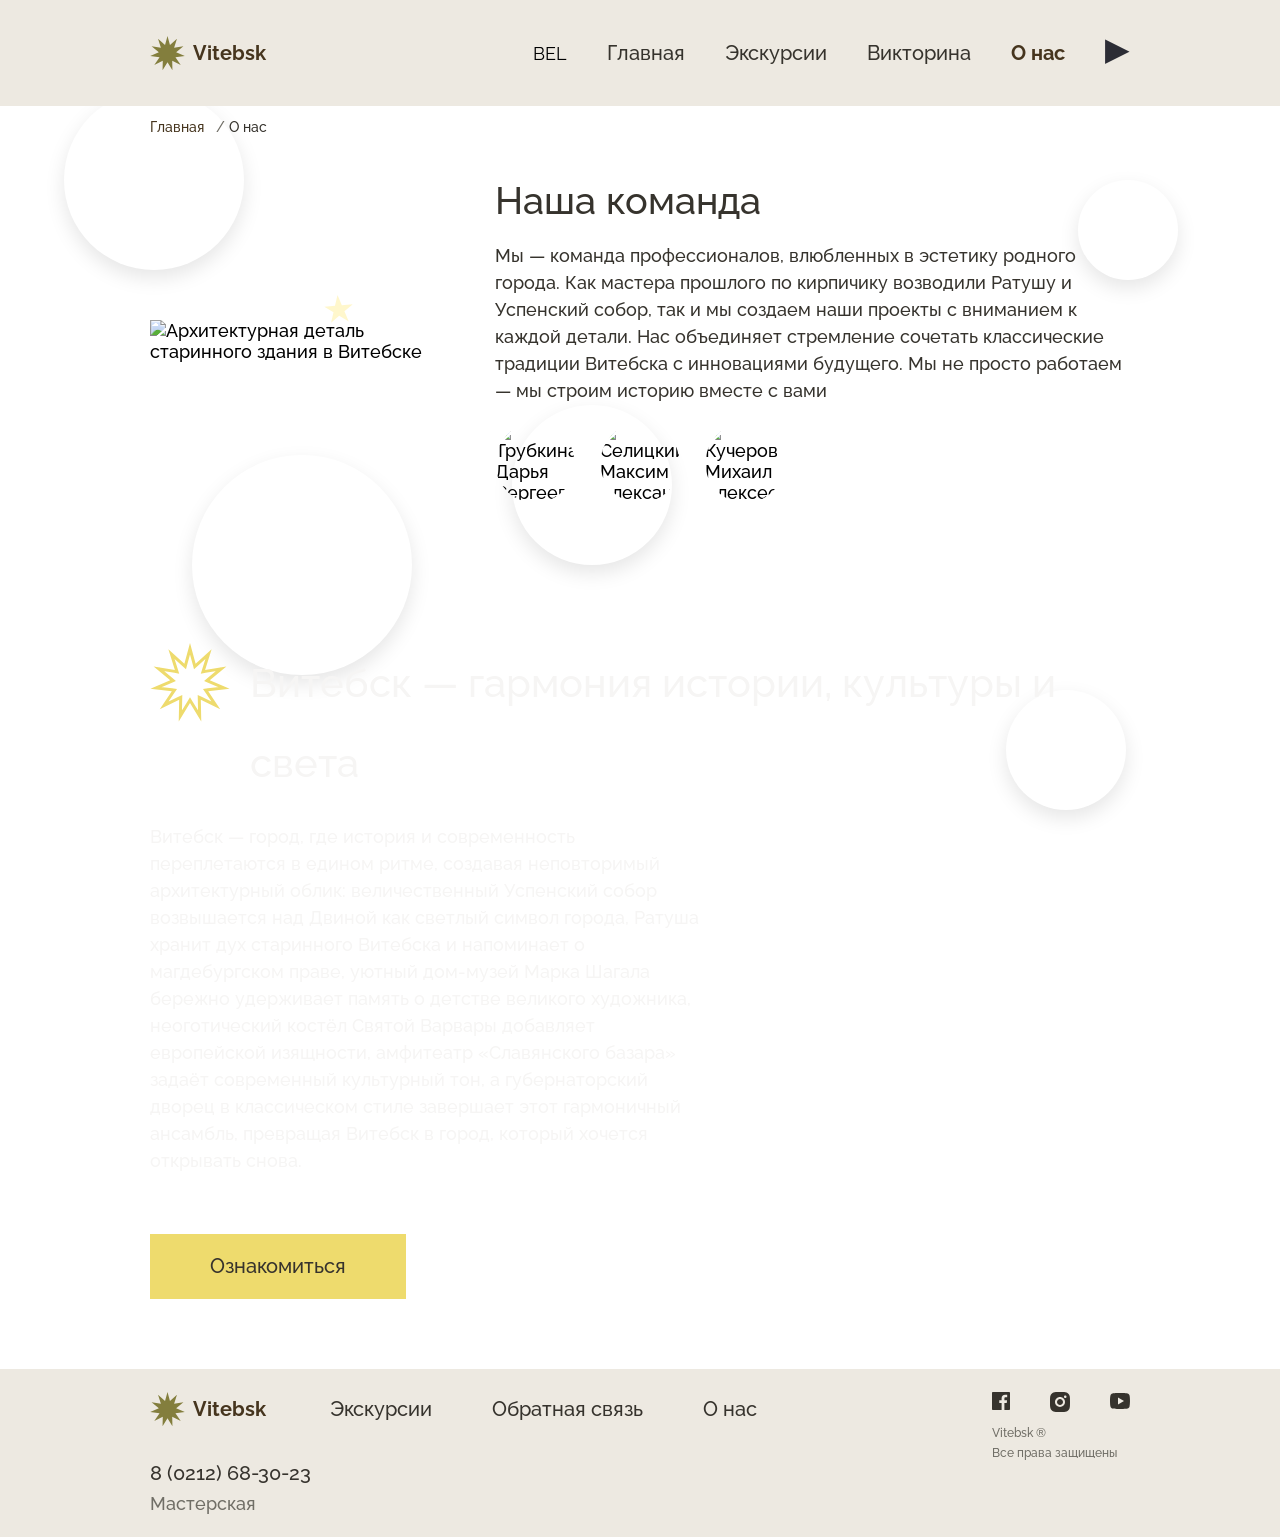
==== about.html @ 9edf6e3d "Add files via upload" ====
<!DOCTYPE html>
<html lang="ru">

<head>
    <meta charset="UTF-8">
    <meta name="viewport" content="width=device-width, initial-scale=1.0">
    <link rel="stylesheet" href="styles.css">
    <link rel="preconnect" href="https://fonts.googleapis.com">
    <link rel="preconnect" href="https://fonts.gstatic.com" crossorigin="">
    <link href="https://fonts.googleapis.com/css2?family=Raleway:wght@500&amp;display=swap" rel="stylesheet">
    <link rel="icon" href="img/favicon.webp" type="image/webp">
    <title>Архитектурные жемчужины Витебска</title>
</head>

<body id="body">

    <!--Круги на фон с анимацией пульсации-->
    <div class="circles">
        <div class="circle"></div>
        <div class="circle"></div>
        <div class="circle"></div>
        <div class="circle"></div>
        <div class="circle"></div>
    </div>
    <!--Шапка сайта и навигация-->
    <div class="header_section">
        <div class="container">
            <header class="header">
                <!--Ссылка для пропуска навигации (по стандартам WGAC)-->
                <a href="#main" class="skip-link">Перейти к содержанию</a>
                <a class="logo" href="index.html">
                    <svg class="logo_img" xmlns="http://www.w3.org/2000/svg" width="35" height="35" viewBox="0 0 35 35"
                        fill="none">
                        <path
                            d="M17.5 0L19.9652 9.10444L26.9612 2.77806L24.1128 11.77L33.4186 10.2302L26.1609 16.2547L34.8219 19.9905L25.4593 21.1349L30.7256 28.9601L22.2306 24.861L22.4303 34.2911L17.5 26.25L12.5697 34.2911L12.7694 24.861L4.27438 28.9601L9.54072 21.1349L0.178125 19.9905L8.83906 16.2547L1.58144 10.2302L10.8872 11.77L8.03879 2.77806L15.0348 9.10444L17.5 0Z"
                            fill="#837e3d"></path>
                    </svg>
                    <p class="logo_text">Vitebsk</p>
                </a>
                <ul class="nav_list">
                    <div class='main_nav'>
                        <li class="nav_item">
                            <button class="nav_button" aria-label="Переключение языка на белорусский">BEL</button>
                        </li>
                        <li class="nav_item">
                            <a href="index.html" class="nav_link">Главная</a>
                        </li>
                        <li class="nav_item">
                            <a href="excursion.html" class="nav_link">Экскурсии</a>
                        </li>
                        <li class="nav_item">
                            <a href="quiz.html" class="nav_link">Викторина</a>
                        </li>
                        <li class="nav_item">
                            <a href="about.html" class="nav_link" aria-current="page"><b>О нас</b></a>
                        </li>
                    </div>
                    <li class="nav_item audio_player">
                        <audio class="audio" src="audio/audio_for_site.mp3" preload="none"></audio>
                        <button class="play_audio" aria-label="Воспроизвести музыку"><span aria-hidden="true">▶</span>
                            <span class="visually-hidden">Музыка на фон</span></button>
                    </li>
                </ul>
            </header>
        </div>
    </div>

    <!-- Хлебные крошки -->
    <div class="breadcrumbs">
        <div class="container">
            <ul class="breadcrumbs_list">
                <li class="breadcrumbs_item">
                    <a href="index.html" class="breadcrumbs_link">Главная</a>
                </li>
                <li class="breadcrumbs_item">
                    <span class="breadcrumbs_separator" aria-hidden="true">/</span>
                    <span class="breadcrumbs_current">О нас</span>
                </li>
            </ul>
        </div>
    </div>

    <!--Часть с командой-->
    <div class="team_section" id="aboutUs">
        <div class="container">
            <div class="team">
                <!--Секретная звёздочка для мини-игры-->
                <div class="secret_star" data-page="about"></div>
                <div class="team_left">
                    <img class="team_img" src="img/team/main.webp"
                        alt="Архитектурная деталь старинного здания в Витебске">
                </div>
                <div class="team_right">
                    <p class="team_title">
                        Наша команда
                    </p>
                    <p class="team_subtitle">
                        Мы — команда профессионалов, влюбленных в эстетику родного города. Как мастера прошлого по
                        кирпичику
                        возводили Ратушу и Успенский собор, так и мы создаем наши проекты с вниманием к каждой детали.
                        Нас
                        объединяет стремление сочетать классические традиции Витебска с инновациями будущего. Мы не
                        просто работаем
                        — мы строим историю вместе с вами
                    </p>
                    <div class="team_people_image">
                        <img class="people_img" src="img/team/1.webp" alt="Трубкина Дарья Сергеевна" loading="lazy">
                        <img class="people_img" src="img/team/2.webp" alt="Селицкий Максим Александрович"
                            loading="lazy">
                        <img class="people_img" src="img/team/3.webp" alt="Кучеров Михаил Алексеевич" loading="lazy">
                    </div>
                </div>
            </div>
        </div>
    </div>

    <!--Часть с текстом о витебске-->
    <div class="vitebsk_section" id="novelty">
        <div class="container">
            <div class="vitebsk">
                <div class="vit_logo_title">
                    <div class="vit_logo">
                        <svg xmlns="http://www.w3.org/2000/svg" width="80" height="79" viewBox="0 0 80 79" fill="none">
                            <path
                                d="M46.6407 21.9227L58.5227 11.1781L53.685 26.4498L52.9462 28.782L55.3599 28.3827L71.1646 25.7676L58.8384 35.9995L56.956 37.5621L59.2023 38.531L73.9119 44.8758L58.0107 46.8194L55.5823 47.1162L56.9482 49.1458L65.8925 62.436L51.4647 55.4741L49.2614 54.4109L49.3132 56.8568L49.6523 72.8729L41.2788 59.2159L40 57.1303L38.7212 59.2159L30.3477 72.8729L30.6868 56.8568L30.7386 54.4109L28.5353 55.4741L14.1075 62.436L23.0518 49.1458L24.4177 47.1162L21.9893 46.8194L6.08807 44.8758L20.7977 38.531L23.044 37.5621L21.1616 35.9995L8.83541 25.7676L24.6401 28.3827L27.0538 28.782L26.315 26.4498L21.4773 11.1781L33.3593 21.9227L35.1738 23.5636L35.8132 21.2022L40 5.73935L44.1868 21.2022L44.8262 23.5636L46.6407 21.9227Z"
                                stroke="#EEDB6D" stroke-width="3"></path>
                        </svg>
                    </div>
                    <p class="vit_title">
                        Витебск — гармония истории, культуры и света
                    </p>
                </div>
                <p class="vit_subtitle">
                    Витебск — город, где история и современность переплетаются в едином ритме, создавая неповторимый
                    архитектурный
                    облик: величественный Успенский собор возвышается над Двиной как светлый символ города, Ратуша
                    хранит дух
                    старинного Витебска и напоминает о магдебургском праве, уютный дом-музей Марка Шагала бережно
                    удерживает
                    память о детстве великого художника, неоготический костёл Святой Варвары добавляет европейской
                    изящности,
                    амфитеатр «Славянского базара» задаёт современный культурный тон, а губернаторский дворец в
                    классическом стиле
                    завершает этот гармоничный ансамбль, превращая Витебск в город, который хочется открывать снова.
                </p>
                <a class="vit_link" href="excursion.html" aria-label="Ознакомится (переход на экскурсии)">
                    Ознакомиться
                </a>
            </div>
        </div>
    </div>

    <!--Подвал с копирайтом-->
    <div class="footer_section">
        <div class="container">
            <footer class="footer">
                <div class="footer_logo_number">
                    <div class="logo">
                        <svg class="logo_img" xmlns="http://www.w3.org/2000/svg" width="35" height="35"
                            viewBox="0 0 35 35" fill="none">
                            <path
                                d="M17.5 0L19.9652 9.10444L26.9612 2.77806L24.1128 11.77L33.4186 10.2302L26.1609 16.2547L34.8219 19.9905L25.4593 21.1349L30.7256 28.9601L22.2306 24.861L22.4303 34.2911L17.5 26.25L12.5697 34.2911L12.7694 24.861L4.27438 28.9601L9.54072 21.1349L0.178125 19.9905L8.83906 16.2547L1.58144 10.2302L10.8872 11.77L8.03879 2.77806L15.0348 9.10444L17.5 0Z"
                                fill="#837e3d"></path>
                        </svg>
                        <p class="logo_text">Vitebsk</p>
                    </div>
                    <div class="number">
                        <p class="phone">
                            8 (0212) 68-30-23
                        </p>
                        <p class="name">
                            Мастерская
                        </p>
                    </div>
                </div>
                <div class="footer_nav_social">
                    <ul class="footer_nav_list">
                        <li class="footer_nav_item">
                            <a href="excursion.html" class="nav_link">Экскурсии</a>
                        </li>
                        <li class="footer_nav_item">
                            <a href="feedback.html" class="nav_link">Обратная связь</a>
                        </li>
                        <li class="footer_nav_item">
                            <a href="about.html" class="nav_link">О нас</a>
                        </li>
                    </ul>
                    <div class="footer_social">
                        <div class="footer_social_icon">
                            <a class="footer_social_link" href="https://www.facebook.com/gorodvitebsk/" target="_blank"
                                aria-label="Facebook">
                                <svg class="footer_icon" xmlns="http://www.w3.org/2000/svg" width="18" height="18"
                                    viewBox="0 0 18 18" fill="none">
                                    <path
                                        d="M12.402 18V11.034H14.735L15.084 8.326H12.402V6.598C12.402 5.814 12.62 5.279 13.744 5.279H15.178V2.857C14.4838 2.78334 13.7861 2.74762 13.088 2.75C11.021 2.75 9.606 4.012 9.606 6.33V8.326H7.268V11.034H9.606V18H1C0.734784 18 0.48043 17.8946 0.292893 17.7071C0.105357 17.5196 0 17.2652 0 17V1C0 0.734784 0.105357 0.48043 0.292893 0.292893C0.48043 0.105357 0.734784 0 1 0H17C17.2652 0 17.5196 0.105357 17.7071 0.292893C17.8946 0.48043 18 0.734784 18 1V17C18 17.2652 17.8946 17.5196 17.7071 17.7071C17.5196 17.8946 17.2652 18 17 18H12.402Z"
                                        fill="#2C2D35"></path>
                                </svg>
                            </a>
                            <a class="footer_social_link" href="https://www.instagram.com/vitebsk_official/"
                                target="_blank" aria-label="Instagram">
                                <svg class="footer_icon" xmlns="http://www.w3.org/2000/svg" width="20" height="20"
                                    viewBox="0 0 20 20" fill="none">
                                    <path
                                        d="M10 0C12.717 0 13.056 0.00999994 14.122 0.0599999C15.187 0.11 15.912 0.277 16.55 0.525C17.21 0.779 17.766 1.123 18.322 1.678C18.8305 2.1779 19.224 2.78259 19.475 3.45C19.722 4.087 19.89 4.813 19.94 5.878C19.987 6.944 20 7.283 20 10C20 12.717 19.99 13.056 19.94 14.122C19.89 15.187 19.722 15.912 19.475 16.55C19.2247 17.2178 18.8311 17.8226 18.322 18.322C17.822 18.8303 17.2173 19.2238 16.55 19.475C15.913 19.722 15.187 19.89 14.122 19.94C13.056 19.987 12.717 20 10 20C7.283 20 6.944 19.99 5.878 19.94C4.813 19.89 4.088 19.722 3.45 19.475C2.78233 19.2245 2.17753 18.8309 1.678 18.322C1.16941 17.8222 0.775931 17.2175 0.525 16.55C0.277 15.913 0.11 15.187 0.0599999 14.122C0.0129999 13.056 0 12.717 0 10C0 7.283 0.00999994 6.944 0.0599999 5.878C0.11 4.812 0.277 4.088 0.525 3.45C0.775236 2.78218 1.1688 2.17732 1.678 1.678C2.17767 1.16923 2.78243 0.775729 3.45 0.525C4.088 0.277 4.812 0.11 5.878 0.0599999C6.944 0.0129999 7.283 0 10 0ZM10 5C8.67392 5 7.40215 5.52678 6.46447 6.46447C5.52678 7.40215 5 8.67392 5 10C5 11.3261 5.52678 12.5979 6.46447 13.5355C7.40215 14.4732 8.67392 15 10 15C11.3261 15 12.5979 14.4732 13.5355 13.5355C14.4732 12.5979 15 11.3261 15 10C15 8.67392 14.4732 7.40215 13.5355 6.46447C12.5979 5.52678 11.3261 5 10 5ZM16.5 4.75C16.5 4.41848 16.3683 4.10054 16.1339 3.86612C15.8995 3.6317 15.5815 3.5 15.25 3.5C14.9185 3.5 14.6005 3.6317 14.3661 3.86612C14.1317 4.10054 14 4.41848 14 4.75C14 5.08152 14.1317 5.39946 14.3661 5.63388C14.6005 5.8683 14.9185 6 15.25 6C15.5815 6 15.8995 5.8683 16.1339 5.63388C16.3683 5.39946 16.5 5.08152 16.5 4.75ZM10 7C10.7956 7 11.5587 7.31607 12.1213 7.87868C12.6839 8.44129 13 9.20435 13 10C13 10.7956 12.6839 11.5587 12.1213 12.1213C11.5587 12.6839 10.7956 13 10 13C9.20435 13 8.44129 12.6839 7.87868 12.1213C7.31607 11.5587 7 10.7956 7 10C7 9.20435 7.31607 8.44129 7.87868 7.87868C8.44129 7.31607 9.20435 7 10 7Z"
                                        fill="#2C2D35"></path>
                                </svg>
                            </a>
                            <a class="footer_social_link" href="https://www.youtube.com/@TRKVitebsk" target="_blank"
                                aria-label="YouTube">
                                <svg class="footer_icon" xmlns="http://www.w3.org/2000/svg" width="20" height="16"
                                    viewBox="0 0 20 16" fill="none">
                                    <path
                                        d="M19.543 2.498C20 4.28 20 8 20 8C20 8 20 11.72 19.543 13.502C19.289 14.487 18.546 15.262 17.605 15.524C15.896 16 10 16 10 16C10 16 4.107 16 2.395 15.524C1.45 15.258 0.708 14.484 0.457 13.502C2.98023e-08 11.72 0 8 0 8C0 8 2.98023e-08 4.28 0.457 2.498C0.711 1.513 1.454 0.738 2.395 0.476C4.107 -1.78814e-07 10 0 10 0C10 0 15.896 -1.78814e-07 17.605 0.476C18.55 0.742 19.292 1.516 19.543 2.498ZM8 11.5L14 8L8 4.5V11.5Z"
                                        fill="#2C2D35"></path>
                                </svg>
                            </a>
                        </div>
                        <div class="footer_social_text">
                            <p class="footer_social_copyright">
                                Vitebsk ®
                            </p>
                            <p class="footer_social_reserved">
                                Все права защищены
                            </p>
                        </div>
                    </div>
                </div>
            </footer>
        </div>
    </div>
    <script src="script.js"></script>
</body>

</html>
---- styles.css ----
:root {
    --fc: #ede9e1;
    --sc: #46351e;
    --tc: #36332d;
    --ftc: #706e66;
    --ffc: #f6f5f4;
    --sxc: #e8e3d4;
    --svc: #b8995a;
    --background-color: #ede9e1a6;
    --star-color: #ffd500;
}

*,
*::before,
*::after {
    -webkit-box-sizing: border-box;
    box-sizing: border-box;
    padding: 0;
    margin: 0;
    border: none;
}

*:focus {
    outline: 2px solid var(--sc);
    outline-offset: 2px;
    border-radius: 4px;
}

html {
    width: 100%;
    scroll-behavior: smooth;
    margin: 0;
    padding: 0;
}

body {
    position: relative;
    transition: opacity ease-in 0.2s;
    font-family: "Raleway", sans-serif;
    font-size: 18px;
    font-weight: 500;
    margin: 0;
    padding: 0;
}

body[unresolved] {
    opacity: 0;
    display: block;
    overflow: hidden;
    position: relative;
}

.skip-link {
    position: absolute;
    top: -40px;
    left: 0;
    background: var(--sc);
    color: white;
    padding: 8px;
    z-index: 100;
}

.skip-link:focus {
    top: 0;
}

.scroll-active {
    overflow: hidden;
}

.header_section {
    background: var(--fc);
}

.container {
    position: relative;
    max-width: 1130px;
    padding: 0 10px;
    margin: 0 auto;
}

.secret_star {
    width: 30px;
    height: 30px;
    opacity: 0.2;
    position: absolute;
    background-color: var(--star-color);
    clip-path: polygon(50% 0%, 61% 35%, 98% 35%, 68% 57%, 79% 91%, 50% 70%, 21% 91%, 32% 57%, 2% 35%, 39% 35%);
    z-index: 3;
    transition: opacity .5s ease;
}

.secret_star:hover {
    opacity: 0.7;
}

.secret_star-clicked {
    pointer-events: none;
    animation: starBlowsUp 5s ease forwards;
}

.secret_star-collected {
    display: none;
}

.secret_star[data-page="index"] {
    top: 90px;
    left: 45px;
    transform: rotate(310deg);
}

.secret_star[data-page="excursion"] {
    top: 10px;
    left: 10px;
    transform: rotate(270deg);
}

.secret_star[data-page="quiz"] {
    top: 95px;
    left: 422px;
    transform: rotate(210deg);
}

.secret_star[data-page="about"] {
    top: 115px;
    left: 184px;
    transform: rotate(67deg);
}

.secret_star[data-page="feedback"] {
    left: 167px;
    transform: rotate(43deg);
}

@keyframes starBlowsUp {
    0% {
        opacity: 0.7;
    }

    30% {
        opacity: 1;
    }

    90% {
        transform: rotate(1500deg);
        opacity: 1;
    }

    99% {
        display: block;
    }

    100% {
        opacity: 0;
        display: none;
    }
}

.circles {
    position: fixed;
    top: 0;
    left: 0;
    width: 100%;
    height: 100%;
    pointer-events: none;
    /* чтобы круги не мешали кликать по контенту */
    z-index: -1;
    /* на задний план */
}

/* Общие стили для всех кругов */
.circle {
    position: absolute;
    width: 140px;
    height: 140px;
    border-radius: 50%;
    background: radial-gradient(circle, var(--color));
    box-shadow: 0 8px 20px rgba(0, 0, 0, 0.1);
    animation: pulse 4s ease-in-out infinite alternate;
    filter: blur(0.5px);
}

/* Индивидуальные позиции и размеры (чуть разные) */
.circle:nth-child(1) {
    top: 10%;
    left: 5%;
    width: 180px;
    height: 180px;
    --color: var(--svc);
    animation-delay: 0s;
}

.circle:nth-child(2) {
    top: 20%;
    right: 8%;
    width: 100px;
    height: 100px;
    --color: #9C845C;
    animation-delay: 0.5s;
}

.circle:nth-child(3) {
    bottom: 25%;
    left: 15%;
    width: 220px;
    height: 220px;
    --color: var(--svc);
    animation-delay: 1s;
}

.circle:nth-child(4) {
    bottom: 10%;
    right: 12%;
    width: 120px;
    height: 120px;
    --color: #DACCAF;
    animation-delay: 1.5s;
}

.circle:nth-child(5) {
    top: 45%;
    left: 40%;
    width: 160px;
    height: 160px;
    --color: #F3EFE1;
    animation-delay: 2s;
}

/* Пульсация: меняем размер и прозрачность */
@keyframes pulse {
    0% {
        transform: scale(0.7);
        opacity: 0.5;
    }

    100% {
        transform: scale(1.2);
        opacity: 0.9;
    }
}

/* HEADER */
.header {
    display: flex;
    align-items: center;
    justify-content: space-between;
    padding: 33px 0;
}

.logo {
    display: flex;
    align-items: center;
    gap: 8px;
}

.logo_img {
    max-width: 35px;
    max-height: 35px;
    width: 100%;
    height: 100%;
}

.logo_text {
    font-size: 20px;
    font-weight: 700;
    line-height: 23px;
    color: var(--sc);
}

a[aria-current='page'] {
    color: var(--sc);
    font-weight: bolder;
    text-decoration: none;
}

.nav_link {
    font-size: 20px;
    font-weight: 500;
    line-height: 35px;
    color: var(--tc);
    transition: color 0.3s ease;
    margin-bottom: 5px;
}

.nav_link:hover {
    color: var(--sc);
}

.nav_list {
    display: flex;
    align-items: center;
    flex-wrap: wrap;
    gap: 10px 40px;
}

.main_nav {
    display: flex;
    align-items: center;
    flex-wrap: wrap;
    gap: 10px 40px;
}

.audio_player {
    display: flex;
    align-items: center;
    gap: 10px;
}

.play_audio {
    font-size: 32px;
    background: none;
    border: none;
    cursor: pointer;
    color: #2C2D35;
    margin-bottom: 5px;
    margin-top: -3px;
}

/* BREADCRUMBS */
.breadcrumbs {
    padding: 12px 0;
}

.breadcrumbs_list {
    display: flex;
    flex-wrap: wrap;
    align-items: center;
    gap: 8px;
    list-style: none;
    margin: 0;
    padding: 0;
}

.breadcrumbs_item {
    display: inline-flex;
    align-items: center;
    font-size: 14px;
    line-height: 1.4;
}

.breadcrumbs_link {
    color: var(--sc);
    text-decoration: none;
    transition: color 0.2s ease;
}

.breadcrumbs_link:hover {
    color: var(--svc);
    text-decoration: underline;
}

.breadcrumbs_separator {
    margin: 0 4px;
    color: var(--ftc);
    user-select: none;
}

.breadcrumbs_current {
    color: var(--tc);
    font-weight: 500;
    pointer-events: none;
}

/* MAIN */
.main {
    display: flex;
    align-items: center;
    gap: 30px;
}

.main_heading {
    font-size: 60px;
    font-weight: 500;
    line-height: 66px;
    color: var(--tc);
}

.main_heading span {
    color: var(--sc);
}

.main_img {
    max-width: 100%;
    height: auto;
}


.main_subtitle {
    font-size: 18px;
    font-weight: 500;
    line-height: 27px;
    margin-top: 20px;
    color: var(--ftc);
}

.main_button {
    margin-top: 60px;
    display: flex;
    width: 225px;
    height: 65px;
    border: 1px solid var(--sc);
    justify-content: center;
    align-items: center;
    font-size: 20px;
    font-weight: 500;
    line-height: 23px;
    color: var(--sc);
    transition: all 0.3s ease;
}

.main_button:hover {
    color: var(--ffc);
    background: var(--sc);
}

/* excursion (карточки и переключатели) */
.excursion_section {
    margin-top: 30px;
}

.excursion_top {
    display: flex;
    justify-content: space-between;
    align-items: center;
}

.excursion_text {
    font-size: 40px;
    font-weight: 500;
    line-height: 44px;
    text-overflow: ellipsis;
    color: var(--tc);
}

.excursion_tabs {
    display: flex;
    gap: 0 30px;
}

.excursion_button {
    padding: 10px 20px;
    background: var(--sxc);
    border-radius: 20px;
    color: var(--tc);
    font-size: 20px;
    font-weight: 500;
    line-height: 23px;
    transition: all 0.3s ease;
}

.excursion_button:hover:not(.excursion_button-active) {
    color: var(--sxc);
    background: var(--sc);
}

.excursion_button-active {
    background: var(--sc);
    color: var(--ffc);
}

.excursion_block {
    display: none;
    gap: 30px;
}

.excursion_block-active {
    display: flex;
    flex-wrap: wrap;
    justify-content: flex-start;
    gap: 30px;
}

.excursion_block-active {
    animation: fadeIn 0.5s ease-in-out;
}

.excursion_card>img {
    width: auto;
    height: 380px;
    object-fit: cover;
    min-height: 0;
}

/* Название, дата, цена */
.excursion_address {
    padding-top: 20px;
    font-size: 18px;
    font-weight: 500;
    line-height: 21px;
    color: var(--tc);
}

.excursion_name {
    padding-top: 10px;
    font-size: 25px;
    font-weight: 500;
    line-height: 35px;
    color: var(--tc);
    min-height: 80px;
}

.excursion_date {
    padding-top: 8px;
    font-size: 18px;
    font-weight: 500;
    line-height: 21px;
    color: var(--tc);
}

.excursion_price {
    padding-top: 10px;
    font-size: 24px;
    font-weight: 500;
    line-height: 28px;
    color: var(--sc);
    margin-bottom: 15px;
}

/* Карточка */
.excursion_card {
    background: var(--fc);
    display: flex;
    flex-direction: column;
    align-items: stretch;
    width: calc((100% - 60px) / 3);
    padding: 20px;
    padding-bottom: 30px;
    box-sizing: border-box;
    overflow: hidden;
    transition: box-shadow .5s ease;
}

.excursion_card:hover {
    box-shadow: 6px 6px 5px 2px color-mix(in oklab, var(--tc) 75%, var(--sc) 25%);
}

/* Кнопка — резиновая, всегда влезает в карточку */
.excursion_btn {
    width: 100%;
    max-width: 310px;
    height: 65px;
    border: 1px solid var(--sc);
    font-size: 20px;
    font-weight: 500;
    line-height: 23px;
    color: var(--sc);
    transition: all 0.3s ease;
    background: transparent;
    cursor: pointer;
    margin: 15px auto 0;
    display: block;
}

.excursion_btn:hover {
    color: var(--ffc);
    background: var(--sc);
}

.excursion_content {
    margin-top: 30px;
}

/* MAP */

.map_section {
    margin-top: 40px;
}

.map_text {
    font-size: 40px;
    font-weight: 500;
    line-height: 44px;
    text-overflow: ellipsis;
    color: var(--tc);
    margin-bottom: 30px;
}

.map_content {
    width: 100%;
    height: 500px;
}

/* QUIZ */

.quiz_text {
    font-size: 40px;
    font-weight: 500;
    margin-bottom: 15px;
    line-height: 44px;
    text-overflow: ellipsis;
    color: var(--tc);
}

.quiz_question {
    font-size: 32px;
    margin: 15px 0 20px;
    word-break: break-word;
    hyphens: auto;
}

.quiz_answer {
    font-size: 20px;
    padding: 10px 0 10px 10px;
    margin: 10px 0;
    color: var(--sc);
    border: var(--sc) solid 2px;
    border-radius: 5px;
    cursor: pointer;
    user-select: none;
    transition: all .5s ease;
    display: block;
    width: 100%;
    text-align: left;
    background-color: var(--ffc);
}

.quiz_answers {
    position: relative;
}

.quiz_answer-correct {
    background-color: #116500;
    color: #fff;
    border: #0f5a00 2px solid;
}

.quiz_answer-wrong {
    background-color: #900;
    color: #fff;
    border: #6f0000 2px solid;
}

.quiz_answer-answered {
    cursor: default;
}

.quiz_answer:not(.quiz_answer-answered):hover {
    color: #fff;
    background-color: var(--sc);
}

.quiz_verdict {
    font-size: 40px;
    margin: 15px 0;
}

.quiz_count {
    font-size: 24px;
    margin: 5px 0;
}

.quiz_restart {
    padding: 16px 28px;
    margin: 30px 0;
    font-size: 20px;
    font-weight: 600;
    background: var(--svc);
    color: var(--ffc);
    border-radius: 10px;
    cursor: pointer;
    width: 100%;
    transition: background .5s ease, color .5s ease;
}

.quiz_restart:hover {
    background: var(--sc);
    color: var(--ffc);
}

.quiz_restart:active {
    background: var(--sc);
    color: var(--ffc);
    transform: translateY(2px);
}

/* vitebsk */
.vitebsk_section {
    background-image: url(img/foot.webp);
    margin-top: 70px;
    background-repeat: no-repeat;
    background-size: cover;
    margin-bottom: -50px;
}

.vitebsk {
    padding: 70px 0;
}

.vit_logo_title {
    display: flex;
    gap: 20px;
}

.vit_logo {
    max-width: 80px;
    max-height: 80px;
    width: 100%;
    height: 100%;
}

.vit_title {
    font-size: 40px;
    font-weight: 500;
    line-height: 80px;
    color: var(--ffc);
}

.vit_subtitle {
    margin-top: 20px;
    font-size: 18px;
    font-weight: 500;
    line-height: 27px;
    color: var(--ffc);
    max-width: 560px;
}

/* col link */
.vit_link {
    display: inline-block;
    margin-top: 60px;
    font-size: 20px;
    font-weight: 500;
    line-height: 23px;
    color: var(--tc);
    background: #eedb6d;
    padding: 21px 60px;
    transition: background-color 0.3s ease;
}

.vit_link:hover {
    background: #faeb97;
}

/* TEAM */
.team_section {
    margin-top: 30px;
}

.team {
    display: flex;
    justify-content: space-between;
    align-items: center;
    gap: 30px;
}

.team_img {
    max-width: 430px;
    max-height: 430px;
}

.team_right {
    max-width: 635px;
    width: 100%;
}

.team_title {
    font-size: 38px;
    font-weight: 500;
    line-height: 42px;
    color: var(--tc);
}

.team_subtitle {
    padding-top: 20px;
    font-size: 18px;
    font-weight: 500;
    line-height: 27px;
    color: var(--tc);
}

.team_people_image {
    display: flex;
    padding-top: 20px;
    gap: 25px;
}

.people_img {
    max-width: 80px;
    max-height: 80px;
    width: 100%;
    height: 100%;
    clip-path: circle(50%);
}

/* FEEDBACK */
.feedback_title {
    font-size: 40px;
    font-weight: 500;
    line-height: 40px;
    color: var(--tc);
    text-align: center;
    margin-bottom: 10px;
}

.feedback_input {
    width: 100%;
    margin: 15px 0;
    border: 1px solid var(--sc);
    transition: color .3s ease, background .3s ease, box-shadow .3s ease, scrollbar-color .3s ease;
}

textarea {
    resize: none;
}

.visually-hidden {
    position: absolute;
    width: 1px;
    height: 1px;
    padding: 0;
    margin: -1px;
    overflow: hidden;
    clip: rect(0, 0, 0, 0);
    border: 0;
}

.feedback_input_text {
    padding: 14px 18px;
    font-size: 18px;
    font-weight: 500;
    color: var(--tc);
    background: var(--ffc);
    border-radius: 8px;
}

.feedback_input_text[name="mess"] {
    scrollbar-color: transparent transparent;
}


.feedback_input_text::placeholder {
    color: var(--ftc);
}

.feedback_input_text:focus {
    border-color: var(--svc);
    background: var(--ffc);
    outline: none;
    box-shadow: 0 0 0 3px #8d825940;
}

.feedback_input_text:hover {
    background: var(--fc);
}

.feedback_input_submit {
    padding: 16px 28px;
    margin-bottom: 30px;
    font-size: 20px;
    font-weight: 600;
    background: var(--svc);
    color: var(--ffc);
    border-radius: 10px;
    cursor: pointer;
}

.feedback_input_submit:hover {
    background: var(--sc);
    color: var(--ffc);
}

.feedback_input_submit:active {
    background: var(--sc);
    color: var(--ffc);
    transform: translateY(2px);
}

/* BOOKING */

.booking_title {
    font-size: 40px;
    font-weight: 500;
    line-height: 40px;
    color: var(--tc);
    text-align: center;
    margin-bottom: 10px;
}

.booking_input {
    width: 100%;
    margin: 15px 0;
    border: 1px solid var(--sc);
    transition: color .3s ease, background .3s ease, box-shadow .3s ease, scrollbar-color .3s ease;
}

.booking_input_text {
    padding: 14px 18px;
    font-size: 18px;
    font-weight: 500;
    color: var(--tc);
    background: var(--ffc);
    border-radius: 8px;
}

.booking_input_not_text {
    padding: 14px 18px;
    font-size: 18px;
    font-weight: 500;
    color: var(--tc);
    background: var(--ffc);
    border-radius: 8px;
    width: 49%;
}

.booking_flex_div {
    display: flex;
    justify-content: space-between;
}

.booking_input_text::placeholder {
    color: var(--ftc);
}

.booking_input_text:focus {
    border-color: var(--svc);
    background: var(--ffc);
    outline: none;
    box-shadow: 0 0 0 3px #8d825940;
}

.booking_input_text:hover {
    background: var(--fc);
}

.booking_input_submit {
    padding: 16px 28px;
    margin-bottom: 30px;
    font-size: 20px;
    font-weight: 600;
    background: var(--svc);
    color: var(--ffc);
    border-radius: 10px;
    cursor: pointer;
}

.booking_input_submit:hover {
    background: var(--sc);
    color: var(--ffc);
}

.booking_input_submit:active {
    background: var(--sc);
    color: var(--ffc);
    transform: translateY(2px);
}

/* GAME */
.game_text {
    font-size: 40px;
    font-weight: 500;
    margin-bottom: 15px;
    line-height: 44px;
    text-overflow: ellipsis;
    color: var(--tc);
}

.game_rules {
    font-size: 22px;
    text-overflow: ellipsis;
}

.game_attempts {
    font-size: 22px;
    margin-bottom: 30px;
    text-overflow: ellipsis;
}

.game_content {
    display: flex;
    flex-wrap: wrap;
    justify-content: space-between;
}

.game_img {
    width: 240px;
    height: 330px;
    margin: 0 15px 50px;
    transition: filter 1s ease;
    user-select: none;
    background-size: cover;
    background-position: center;
    background-repeat: no-repeat;
}

.game_img-hidden {
    filter: brightness(0) invert(0.6) sepia(1) hue-rotate(8deg);
}

.game_button {
    padding: 16px 28px;
    margin-bottom: 30px;
    font-size: 20px;
    font-weight: 600;
    background: var(--svc);
    color: var(--ffc);
    border-radius: 10px;
    margin-right: 30px;
    cursor: pointer;
    width: 100%;
    transition: background .5s ease, color .5s ease;
}

.game_button:hover {
    background: var(--sc);
    color: var(--ffc);
}

.game_button:active {
    background: var(--sc);
    color: var(--ffc);
    transform: translateY(2px);
}

/* FOOTER */
.footer_section {
    background: var(--fc);
    margin-top: 50px;
}

.footer {
    padding: 23px 0;
    display: flex;
    align-items: flex-start;
    justify-content: space-between;
}

.footer_logo_number {
    max-width: 180px;
    width: 100%;
}

.number {
    padding-top: 35px;
}

.phone {
    font-size: 20px;
    font-weight: 500;
    line-height: 23px;
    color: var(--tc);
}

.name {
    padding-top: 8px;
    font-size: 18px;
    font-weight: 500;
    line-height: 21px;
    color: var(--ftc);
}

.footer_nav_list {
    display: flex;
    gap: 60px;
}

.footer_nav_item {
    display: flex;
    flex-direction: column;
}

.footer_nav_item .excursion_button {
    font-size: 18px;
    font-weight: 500;
    line-height: 27px;
    color: var(--sc);
    padding: 0;
    padding-bottom: 6px;
    background: transparent;
}

.footer_nav_item .excursion_button-active {
    background: transparent;
}

.footer_nav_item .excursion_button:hover {
    color: var(--sc);
    background: transparent;
}

.footer_nav_link {
    font-size: 18px;
    font-weight: 500;
    line-height: 27px;
    color: var(--sc);
}

.footer_nav_link:hover {
    color: var(--ftc);
}

.footer_nav_link:not(:last-child) {
    padding-bottom: 6px;
}

.footer_nav_social {
    display: flex;
    justify-content: space-between;
    max-width: 800px;
    width: 100%;
}

.footer_social_icon {
    display: flex;
    gap: 40px;
}

.footer_social_link {
    color: var(--tc);
}

.footer_icon {
    transition: color 0.3s ease;
}

.footer_icon path {
    fill: currentColor;
}

.footer_icon:hover {
    color: var(--sc);
}

.footer_social_text {
    padding-top: 10px;
    font-size: 12px;
    font-weight: 500;
    line-height: 14px;
    color: var(--ftc);
}

.footer_social_copyright {
    font-size: 12px;
    font-weight: 500;
    line-height: 14px;
    color: var(--ftc);
}

.footer_social_reserved {
    padding-top: 6px;
}

/* Accessibility & general protections */
a,
a:link,
a:visited {
    text-decoration: none;
}

a:hover {
    text-decoration: none;
}

aside,
footer,
header,
main,
nav,
section {
    display: block;
}

ul,
ul li {
    list-style: none;
}

address {
    font-style: normal;
}

button,
input,
select,
textarea {
    font-family: inherit;
    font-size: inherit;
    color: inherit;
    background-color: transparent;
}

input::-ms-clear {
    display: none;
}

button,
input[type=submit] {
    display: inline-block;
    box-shadow: none;
    cursor: pointer;
}

button::-moz-focus-inner {
    padding: 0;
    border: 0;
}

label {
    cursor: pointer;
}

legend {
    display: block;
}

/* ============================
      ADAPTIVE (чистый, единый блок)
      чек-пойнты: 1440 / 690 / 320
      (удалены все старые экспериментальные адаптивы)
      ============================ */

/* Общие защитные правила для адаптива */
.excursion_card,
.excursion_block,
.excursion_tabs .excursion_button,
.feedback_content,
.feedback_input,
.feedback_input_text {
    min-width: 0;
}

.excursion_name,
.vit_subtitle,
.team_subtitle,
.footer_nav_link,
.feedback_input_text {
    word-break: break-word;
    overflow-wrap: break-word;
}


/* Форма: поля адаптивные */
.feedback_content {
    display: flex;
    flex-direction: column;
    gap: 12px;
    width: 100%;
    padding: 0;
    box-sizing: border-box;
}

.feedback_input,
.feedback_input_text,
.feedback_input_submit {
    width: 100%;
    max-width: 100%;
    box-sizing: border-box;
    min-width: 0;
}

/* ============================
      1440px — ДЕСКТОП (легкая подстройка)
      ============================ */
@media (max-width: 1440px) {
    .container {
        max-width: 1000px;
    }

    .main_heading {
        font-size: 52px;
        line-height: 60px;
    }

    .excursion_card {
        max-width: 320px;
    }
}

/* ============================
   ADAPTIVE: 690px (Tablet / Mobile Large)
   Строго по макету: вертикальное выравнивание, 
   одна карточка в ряд, полная ширина изображений.
   ============================ */

@media (max-width: 690px) {

    /* --- GLOBAL LAYOUT FIXES --- */
    .container {
        padding: 0 20px;
        /* Чуть больше отступа по краям */
    }

    .secret_star[data-page="quiz"] {
        top: 140px;
        left: 281px;
    }

    /* --- HEADER --- */
    .header {
        flex-direction: column;
        gap: 20px;
        padding: 20px 0;
    }

    /* Логотип по центру */
    .logo {
        justify-content: center;
    }

    /* Меню превращаем в список по центру (так как нет JS бургера) */
    .nav_list {
        flex-wrap: wrap;
        justify-content: center;
        gap: 15px 20px;
    }

    .main_nav {
        flex-wrap: wrap;
        justify-content: center;
        gap: 15px 20px;
    }

    .nav_link {
        font-size: 18px;
        line-height: 23px;
    }

    /* BREADCRUMBS */
    .breadcrumbs {
        padding: 8px 0;
    }

    .breadcrumbs_item {
        font-size: 12px;
    }

    /* --- MAIN SECTION --- */
    .main {
        flex-direction: column;
        /* Картинка сверху, текст снизу */
        gap: 30px;
        text-align: center;
        /* Центрируем текст */
    }

    .main_left,
    .main_right {
        width: 100%;
        max-width: 100%;
    }

    .main_image {
        display: flex;
        justify-content: center;
    }

    .main_heading {
        font-size: 40px;
        line-height: 1.1;
    }

    .main_subtitle {
        font-size: 16px;
        margin-top: 15px;
    }

    .main_button {
        margin: 30px auto 0 auto;
        /* Центрируем кнопку */
    }

    /* --- excursion (Catalog) --- */
    .excursion_top {
        flex-direction: column;
        align-items: flex-start;
        gap: 20px;
    }

    .excursion_text {
        font-size: 30px;
    }

    /* Кнопки фильтров */
    .excursion_tabs {
        width: 100%;
        overflow-x: auto;
        /* Добавляем скролл, если не влезут */
        padding-bottom: 10px;
        /* Место для скроллбара */
        justify-content: flex-start;
        gap: 10px;
    }

    /* Сами карточки товаров */
    .excursion_block-active {
        justify-content: center;
        /* Центрируем карточки */
    }

    .excursion_name {
        min-height: 0;
    }

    .excursion_card {
        width: 100%;
        /* вместо max-width: 100% */
        max-width: none;
        margin-bottom: 20px;
    }

    .excursion_card>img {
        width: 100%;
        height: auto;
        max-height: 400px;
        /* Ограничиваем высоту картинки */
        object-fit: cover;
    }

    .excursion_btn {
        width: 100%;
        /* Кнопка "Записаться" во всю ширину */
    }

    /* --- vitebsk (Yellow section) --- */
    .vitebsk {
        padding: 50px 0;
    }

    .vit_logo_title {
        flex-direction: column;
        align-items: center;
        text-align: center;
    }

    .vit_title {
        font-size: 30px;
        line-height: 1.2;
    }

    .vit_subtitle {
        text-align: center;
        font-size: 16px;
    }

    .vit_link {
        display: block;
        margin: 40px auto 0 auto;
        text-align: center;
        width: fit-content;
    }

    /* --- team (Team) --- */
    .team {
        flex-direction: column;
        text-align: center;
    }

    .team_img {
        width: 100%;
        height: auto;
        max-width: 500px;
        /* Ограничиваем ширину фото команды */
        margin: 0 auto;
    }

    .team_right {
        max-width: 100%;
    }

    .team_title {
        font-size: 30px;
    }

    .team_people_image {
        justify-content: center;
        /* Центрируем иконки людей */
    }

    /* --- FOOTER --- */
    .footer {
        flex-direction: column;
        gap: 30px;
        text-align: center;
    }

    .footer_logo_number {
        max-width: 100%;
        display: flex;
        flex-direction: column;
        align-items: center;
    }

    .number {
        padding-top: 15px;
        text-align: center;
    }

    /* Ссылки в футере перестраиваем */
    .footer_nav_social {
        flex-direction: column;
        align-items: center;
        gap: 30px;
    }

    .footer_nav_list {
        flex-direction: column;
        gap: 20px;
        text-align: center;
    }

    .footer_nav_item {
        align-items: center;
    }

    .footer_social {
        display: flex;
        flex-direction: column;
        align-items: center;
    }
}

/* ============================
      320px — МОБИЛЬНЫЕ (Mobile)
      ============================ */
@media (max-width: 320px) {

    .container {
        padding: 0 15px;
    }

    /* HEADER */
    .logo_text {
        font-size: 18px;
    }

    .nav_list {
        gap: 12px;
    }

    .secret_star[data-page="quiz"] {
        top: 296px;
        left: 150px;
    }

    .main_nav {
        gap: 12px;
    }

    /* MAIN */
    .main_heading {
        font-size: 32px;
        line-height: 38px;
    }

    .main_subtitle {
        font-size: 16px;
    }

    .main_button {
        width: 100%;
        height: 55px;
        font-size: 18px;
    }

    /* excursion */
    .excursion_text {
        font-size: 32px;
        text-align: center;
    }

    .excursion_button {
        font-size: 12px;
        padding: 8px 4px;
        width: 100%;
    }

    .excursion_card {
        max-width: 100%;
        padding: 15px;
    }

    .excursion_card>img {
        min-height: 0;
        height: auto;
    }

    /* Название — ровно 3 строки */
    .excursion_name {
        font-size: 20px;
        line-height: 26px;
        display: -webkit-box;
        -webkit-box-orient: vertical;
        overflow: hidden;
        min-height: 62px;
    }

    .excursion_price {
        font-size: 20px;
    }

    .excursion_btn {
        width: 100%;
        height: 55px;
        font-size: 18px;
    }

    /* vitebsk */
    .vit_title {
        font-size: 28px;
        line-height: 34px;
    }

    .vit_subtitle {
        font-size: 16px;
    }

    /* team */
    .team_title {
        font-size: 28px;
    }

    .team_subtitle {
        font-size: 16px;
    }

    .people_img {
        max-width: 60px;
    }

    /* FEEDBACK */
    .feedback_input_text {
        font-size: 16px;
        padding: 12px;
    }

    .feedback_input_submit {
        width: 100%;
        font-size: 18px;
        padding: 14px;
    }

    /* FOOTER */
    .footer_nav_list {
        flex-direction: column;
        gap: 20px;
    }

    .footer_social_icon {
        gap: 20px;
    }
}

/* ============================
      Дополнительная страховка против горизонтального скролла
      ============================ */
@media (max-width: 470px) {
    .container {
        padding-left: 15px;
        padding-right: 15px;
    }

    .feedback_input_text {
        padding-left: 12px;
        padding-right: 12px;
    }
}

@keyframes fadeIn {
    from {
        opacity: 0;
        transform: translateY(10px);
    }

    to {
        opacity: 1;
        transform: translateY(0);
    }
}
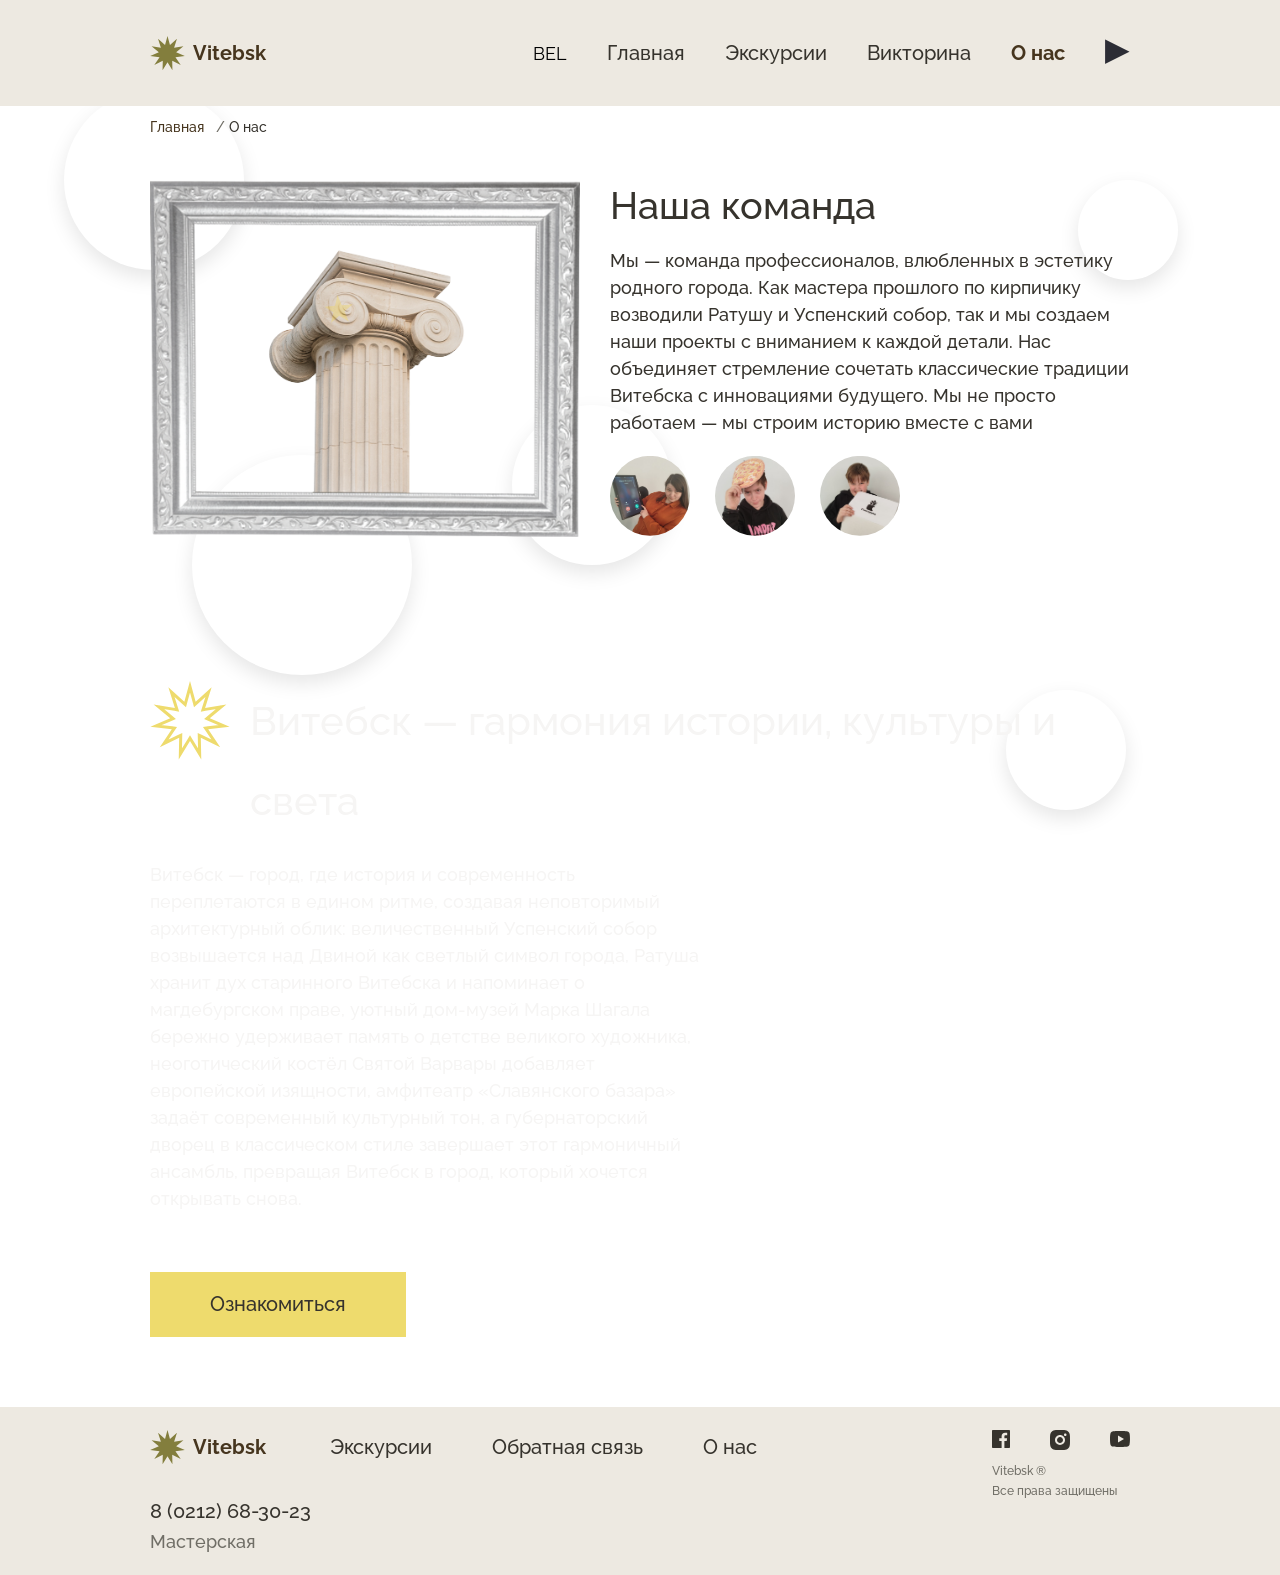
==== commit c37d7eaf: "Update about.html" ====
--- a/about.html
+++ b/about.html
@@ -27,7 +27,7 @@
         <div class="container">
             <header class="header">
                 <!--Ссылка для пропуска навигации (по стандартам WGAC)-->
-                <a href="#main" class="skip-link">Перейти к содержанию</a>
+                <a href="#aboutUs" class="skip-link">Перейти к содержанию</a>
                 <a class="logo" href="index.html">
                     <svg class="logo_img" xmlns="http://www.w3.org/2000/svg" width="35" height="35" viewBox="0 0 35 35"
                         fill="none">
@@ -38,7 +38,8 @@
                     <p class="logo_text">Vitebsk</p>
                 </a>
                 <ul class="nav_list">
-                    <div class='main_nav'>
+                    <li>
+                        <ul class='main_nav'>
                         <li class="nav_item">
                             <button class="nav_button" aria-label="Переключение языка на белорусский">BEL</button>
                         </li>
@@ -54,11 +55,12 @@
                         <li class="nav_item">
                             <a href="about.html" class="nav_link" aria-current="page"><b>О нас</b></a>
                         </li>
-                    </div>
+                        </ul>
+                    </li>
                     <li class="nav_item audio_player">
                         <audio class="audio" src="audio/audio_for_site.mp3" preload="none"></audio>
                         <button class="play_audio" aria-label="Воспроизвести музыку"><span aria-hidden="true">▶</span>
-                            <span class="visually-hidden">Музыка на фон</span></button>
+                            <span class="visually-hidden">Музыка на фон, городские мотивы</span></button>
                     </li>
                 </ul>
             </header>
@@ -70,11 +72,11 @@
         <div class="container">
             <ul class="breadcrumbs_list">
                 <li class="breadcrumbs_item">
-                    <a href="index.html" class="breadcrumbs_link">Главная</a>
+                    <a href="index.html" class="breadcrumbs_link breadcrumbs_element">Главная</a>
                 </li>
                 <li class="breadcrumbs_item">
                     <span class="breadcrumbs_separator" aria-hidden="true">/</span>
-                    <span class="breadcrumbs_current">О нас</span>
+                    <span class="breadcrumbs_current breadcrumbs_element">О нас</span>
                 </li>
             </ul>
         </div>
@@ -231,4 +233,4 @@
     <script src="script.js"></script>
 </body>
 
-</html>+</html>
--- a/styles.css
+++ b/styles.css
@@ -400,6 +400,7 @@
     height: 65px;
     border: 1px solid var(--sc);
     justify-content: center;
+    background-color: var(--ffc);
     align-items: center;
     font-size: 20px;
     font-weight: 500;
@@ -435,6 +436,7 @@
 .excursion_tabs {
     display: flex;
     gap: 0 30px;
+    flex-wrap: wrap;
 }
 
 .excursion_button {
@@ -531,7 +533,7 @@
 }
 
 .excursion_card:hover {
-    box-shadow: 6px 6px 5px 2px color-mix(in oklab, var(--tc) 75%, var(--sc) 25%);
+    box-shadow: 6px 6px 5px 2px var(--tc);
 }
 
 /* Кнопка — резиновая, всегда влезает в карточку */
@@ -961,8 +963,16 @@
 
 .game_attempts {
     font-size: 22px;
-    margin-bottom: 30px;
     text-overflow: ellipsis;
+}
+
+.game_win {
+    font-size: 40px;
+    margin: 15px 0 30px;
+}
+
+.game_win-hidden {
+    font-size: 0;
 }
 
 .game_content {
@@ -1438,6 +1448,14 @@
         width: fit-content;
     }
 
+    .booking_flex_div {
+        flex-direction: column;
+    }
+
+    .booking_input_not_text {
+        width: 100%;
+    }
+
     /* --- team (Team) --- */
     .team {
         flex-direction: column;
